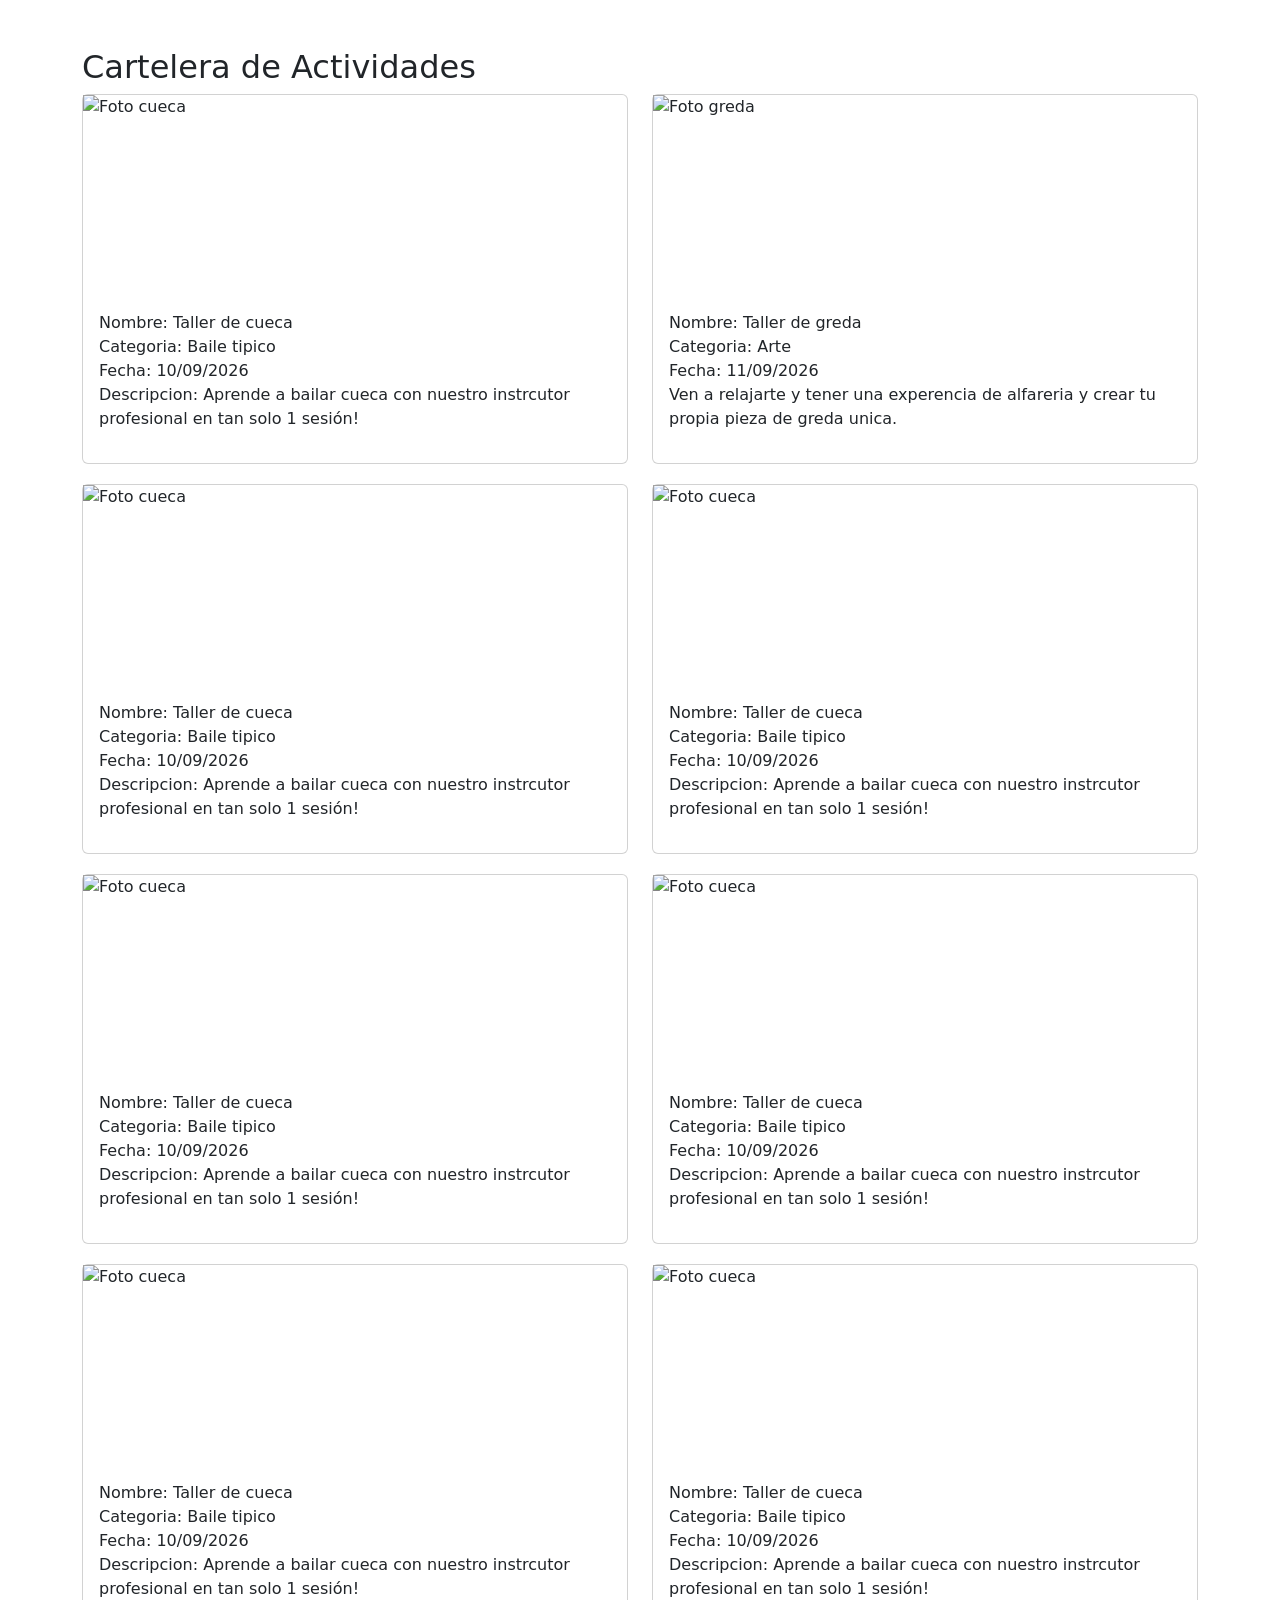
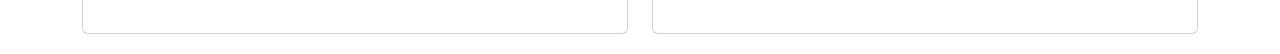
==== cartelera.html @ 4c81d3d1 "Listos todos los campos requeridos parainscripcion falta ponerle estilos a todas las paginas y tambi" ====
<!DOCTYPE html>
<html lang="en">
<head>
    <meta charset="UTF-8">
    <meta name="viewport" content="width=device-width, initial-scale=1.0">

    <link rel="stylesheet" href="css/bootstrap.css">
    <link rel="stylesheet" href="css/estilos.css">

    <title>Cartelera de Actividades</title>
</head>
<body>
    <section class="container mt-5">
        <h2>Cartelera de Actividades</h2>

        <!--Fila-->  
        <div class="row">
            <!--Actividad 1-->
            <div class="col-md-6">
                <div class="card">
                    <img src="https://upload.wikimedia.org/wikipedia/commons/thumb/4/42/Cueca_en_La_Moneda.jpg/1280px-Cueca_en_La_Moneda.jpg?utm_source=es.wikipedia.org&utm_campaign=index&utm_content=thumbnail" alt="Foto cueca">
                    <div class="card-body">
                        <p>Nombre: Taller de cueca <br>Categoria: Baile tipico <br> Fecha: 10/09/2026 <br> Descripcion: Aprende a bailar cueca con nuestro instrcutor profesional en tan solo 1 sesión!</p>
                    </div>
                </div>
            </div>

            <!--Actividad 2-->
            <div class="col-md-6">
                <div class="card">
                    <img src="https://img.magnific.com/foto-gratis/hombre-alto-angulo-haciendo-ceramica_23-2149644923.jpg?semt=ais_hybrid&w=740&q=80" alt="Foto greda">
                    <div class="card-body">
                        <p>Nombre: Taller de greda <br>Categoria: Arte <br> Fecha: 11/09/2026 <br> Ven a relajarte y tener una experencia de alfareria y crear tu propia pieza de greda unica.</p>
                    </div>
                </div>
            </div>

            <!--Actividad 3-->
            <div class="col-md-6">
                <div class="card">
                    <img src="https://upload.wikimedia.org/wikipedia/commons/thumb/4/42/Cueca_en_La_Moneda.jpg/1280px-Cueca_en_La_Moneda.jpg?utm_source=es.wikipedia.org&utm_campaign=index&utm_content=thumbnail" alt="Foto cueca">
                    <div class="card-body">
                        <p>Nombre: Taller de cueca <br>Categoria: Baile tipico <br> Fecha: 10/09/2026 <br> Descripcion: Aprende a bailar cueca con nuestro instrcutor profesional en tan solo 1 sesión!</p>
                    </div>
                </div>
            </div>

            <!--Actividad 4-->
            <div class="col-md-6">
                <div class="card">
                    <img src="https://upload.wikimedia.org/wikipedia/commons/thumb/4/42/Cueca_en_La_Moneda.jpg/1280px-Cueca_en_La_Moneda.jpg?utm_source=es.wikipedia.org&utm_campaign=index&utm_content=thumbnail" alt="Foto cueca">
                    <div class="card-body">
                        <p>Nombre: Taller de cueca <br>Categoria: Baile tipico <br> Fecha: 10/09/2026 <br> Descripcion: Aprende a bailar cueca con nuestro instrcutor profesional en tan solo 1 sesión!</p>
                    </div>
                </div>
            </div>

            <!--Actividad 5-->
            <div class="col-md-6">
                <div class="card">
                    <img src="https://upload.wikimedia.org/wikipedia/commons/thumb/4/42/Cueca_en_La_Moneda.jpg/1280px-Cueca_en_La_Moneda.jpg?utm_source=es.wikipedia.org&utm_campaign=index&utm_content=thumbnail" alt="Foto cueca">
                    <div class="card-body">
                        <p>Nombre: Taller de cueca <br>Categoria: Baile tipico <br> Fecha: 10/09/2026 <br> Descripcion: Aprende a bailar cueca con nuestro instrcutor profesional en tan solo 1 sesión!</p>
                    </div>
                </div>
            </div>

            <!--Actividad 6-->
            <div class="col-md-6">
                <div class="card">
                    <img src="https://upload.wikimedia.org/wikipedia/commons/thumb/4/42/Cueca_en_La_Moneda.jpg/1280px-Cueca_en_La_Moneda.jpg?utm_source=es.wikipedia.org&utm_campaign=index&utm_content=thumbnail" alt="Foto cueca">
                    <div class="card-body">
                        <p>Nombre: Taller de cueca <br>Categoria: Baile tipico <br> Fecha: 10/09/2026 <br> Descripcion: Aprende a bailar cueca con nuestro instrcutor profesional en tan solo 1 sesión!</p>
                    </div>
                </div>
            </div>

            <!--Actividad 7-->
            <div class="col-md-6">
                <div class="card">
                    <img src="https://upload.wikimedia.org/wikipedia/commons/thumb/4/42/Cueca_en_La_Moneda.jpg/1280px-Cueca_en_La_Moneda.jpg?utm_source=es.wikipedia.org&utm_campaign=index&utm_content=thumbnail" alt="Foto cueca">
                    <div class="card-body">
                        <p>Nombre: Taller de cueca <br>Categoria: Baile tipico <br> Fecha: 10/09/2026 <br> Descripcion: Aprende a bailar cueca con nuestro instrcutor profesional en tan solo 1 sesión!</p>
                    </div>
                </div>
            </div>

            <!--Actividad 8-->
            <div class="col-md-6">
                <div class="card">
                    <img src="https://upload.wikimedia.org/wikipedia/commons/thumb/4/42/Cueca_en_La_Moneda.jpg/1280px-Cueca_en_La_Moneda.jpg?utm_source=es.wikipedia.org&utm_campaign=index&utm_content=thumbnail" alt="Foto cueca">
                    <div class="card-body">
                        <p>Nombre: Taller de cueca <br>Categoria: Baile tipico <br> Fecha: 10/09/2026 <br> Descripcion: Aprende a bailar cueca con nuestro instrcutor profesional en tan solo 1 sesión!</p>
                    </div>
                </div>
            </div>
        </div>
    </section>

    <script src="https://cdn.jsdelivr.net/npm/@popperjs/core@2.11.8/dist/umd/popper.min.js" integrity="sha384-I7E8VVD/ismYTF4hNIPjVp/Zjvgyol6VFvRkX/vR+Vc4jQkC+hVqc2pM8ODewa9r" crossorigin="anonymous"></script>
    <script src="https://cdn.jsdelivr.net/npm/bootstrap@5.3.8/dist/js/bootstrap.min.js" integrity="sha384-G/EV+4j2dNv+tEPo3++6LCgdCROaejBqfUeNjuKAiuXbjrxilcCdDz6ZAVfHWe1Y" crossorigin="anonymous"></script>
</body>
</html>
---- css/estilos.css ----
.card{
    margin-bottom: 20px;
}

.card img{
    height: 200px;
    width: 100%;
    object-fit: cover;
}
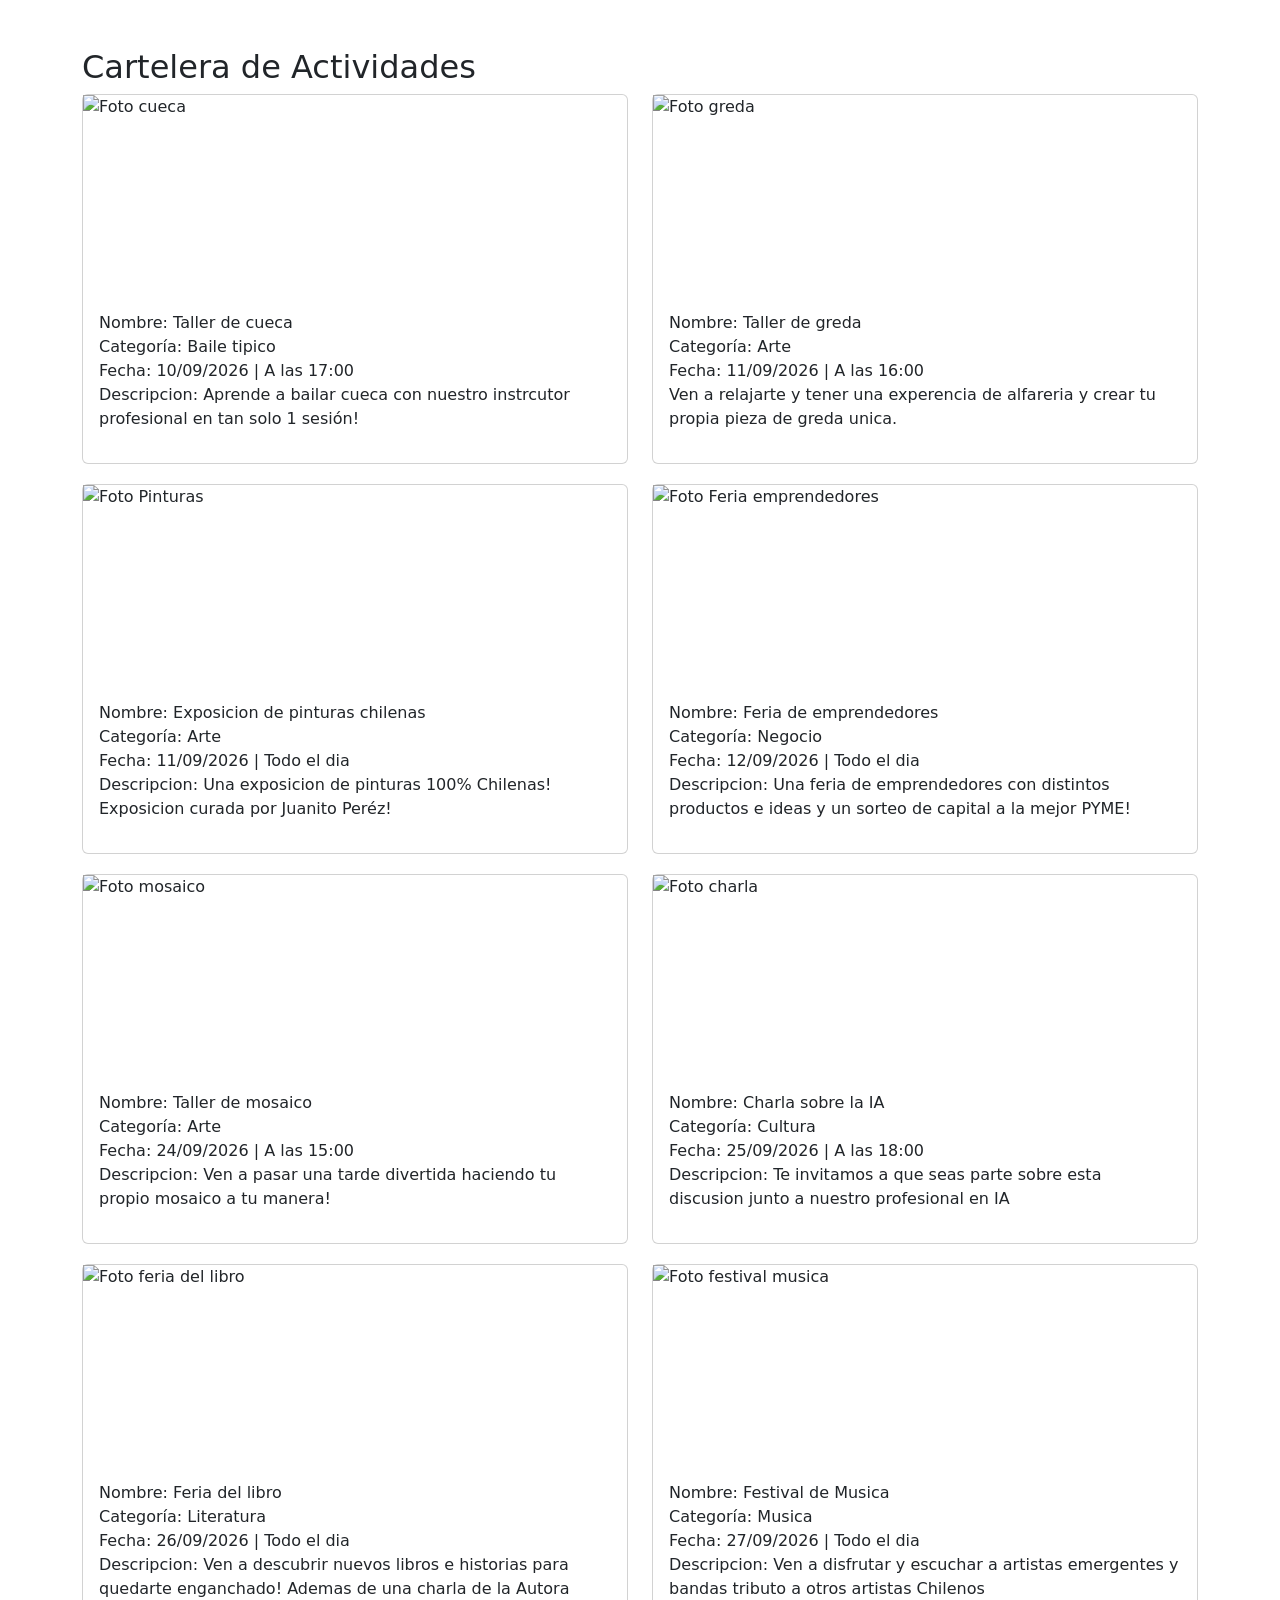
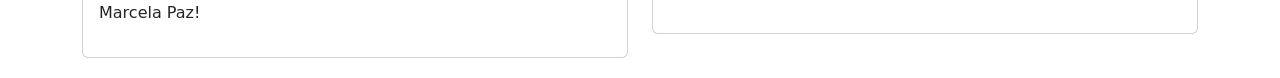
==== commit 52c749b2: "Creadas todas las actividades y las añadi como opciones a inscripcion" ====
--- a/cartelera.html
+++ b/cartelera.html
@@ -20,7 +20,7 @@
                 <div class="card">
                     <img src="https://upload.wikimedia.org/wikipedia/commons/thumb/4/42/Cueca_en_La_Moneda.jpg/1280px-Cueca_en_La_Moneda.jpg?utm_source=es.wikipedia.org&utm_campaign=index&utm_content=thumbnail" alt="Foto cueca">
                     <div class="card-body">
-                        <p>Nombre: Taller de cueca <br>Categoria: Baile tipico <br> Fecha: 10/09/2026 <br> Descripcion: Aprende a bailar cueca con nuestro instrcutor profesional en tan solo 1 sesión!</p>
+                        <p>Nombre: Taller de cueca <br>Categoría: Baile tipico <br> Fecha: 10/09/2026 | A las 17:00<br> Descripcion: Aprende a bailar cueca con nuestro instrcutor profesional en tan solo 1 sesión!</p>
                     </div>
                 </div>
             </div>
@@ -30,7 +30,7 @@
                 <div class="card">
                     <img src="https://img.magnific.com/foto-gratis/hombre-alto-angulo-haciendo-ceramica_23-2149644923.jpg?semt=ais_hybrid&w=740&q=80" alt="Foto greda">
                     <div class="card-body">
-                        <p>Nombre: Taller de greda <br>Categoria: Arte <br> Fecha: 11/09/2026 <br> Ven a relajarte y tener una experencia de alfareria y crear tu propia pieza de greda unica.</p>
+                        <p>Nombre: Taller de greda <br>Categoría: Arte <br> Fecha: 11/09/2026 | A las 16:00<br> Ven a relajarte y tener una experencia de alfareria y crear tu propia pieza de greda unica.</p>
                     </div>
                 </div>
             </div>
@@ -38,9 +38,9 @@
             <!--Actividad 3-->
             <div class="col-md-6">
                 <div class="card">
-                    <img src="https://upload.wikimedia.org/wikipedia/commons/thumb/4/42/Cueca_en_La_Moneda.jpg/1280px-Cueca_en_La_Moneda.jpg?utm_source=es.wikipedia.org&utm_campaign=index&utm_content=thumbnail" alt="Foto cueca">
+                    <img src="https://www.uc.cl/site/assets/files/22504/whatsapp_image_2024-10-21_at_7_16_59_pm.700x532.jpeg" alt="Foto Pinturas">
                     <div class="card-body">
-                        <p>Nombre: Taller de cueca <br>Categoria: Baile tipico <br> Fecha: 10/09/2026 <br> Descripcion: Aprende a bailar cueca con nuestro instrcutor profesional en tan solo 1 sesión!</p>
+                        <p>Nombre: Exposicion de pinturas chilenas <br>Categoría: Arte <br> Fecha: 11/09/2026 | Todo el dia<br> Descripcion: Una exposicion de pinturas 100% Chilenas! Exposicion curada por Juanito Peréz!</p>
                     </div>
                 </div>
             </div>
@@ -48,9 +48,9 @@
             <!--Actividad 4-->
             <div class="col-md-6">
                 <div class="card">
-                    <img src="https://upload.wikimedia.org/wikipedia/commons/thumb/4/42/Cueca_en_La_Moneda.jpg/1280px-Cueca_en_La_Moneda.jpg?utm_source=es.wikipedia.org&utm_campaign=index&utm_content=thumbnail" alt="Foto cueca">
+                    <img src="https://portal.mph.cl/wp-content/uploads/2021/07/1-23.jpg" alt="Foto Feria emprendedores">
                     <div class="card-body">
-                        <p>Nombre: Taller de cueca <br>Categoria: Baile tipico <br> Fecha: 10/09/2026 <br> Descripcion: Aprende a bailar cueca con nuestro instrcutor profesional en tan solo 1 sesión!</p>
+                        <p>Nombre: Feria de emprendedores <br>Categoría: Negocio <br> Fecha: 12/09/2026 | Todo el dia<br> Descripcion: Una feria de emprendedores con distintos productos e ideas y un sorteo de capital a la mejor PYME!</p>
                     </div>
                 </div>
             </div>
@@ -58,9 +58,9 @@
             <!--Actividad 5-->
             <div class="col-md-6">
                 <div class="card">
-                    <img src="https://upload.wikimedia.org/wikipedia/commons/thumb/4/42/Cueca_en_La_Moneda.jpg/1280px-Cueca_en_La_Moneda.jpg?utm_source=es.wikipedia.org&utm_campaign=index&utm_content=thumbnail" alt="Foto cueca">
+                    <img src="https://vivemosaico.com/wp-content/uploads/2022/02/taller-2.jpg" alt="Foto mosaico">
                     <div class="card-body">
-                        <p>Nombre: Taller de cueca <br>Categoria: Baile tipico <br> Fecha: 10/09/2026 <br> Descripcion: Aprende a bailar cueca con nuestro instrcutor profesional en tan solo 1 sesión!</p>
+                        <p>Nombre: Taller de mosaico<br>Categoría: Arte <br> Fecha: 24/09/2026 | A las 15:00<br> Descripcion: Ven a pasar una tarde divertida haciendo tu propio mosaico a tu manera!</p>
                     </div>
                 </div>
             </div>
@@ -68,9 +68,9 @@
             <!--Actividad 6-->
             <div class="col-md-6">
                 <div class="card">
-                    <img src="https://upload.wikimedia.org/wikipedia/commons/thumb/4/42/Cueca_en_La_Moneda.jpg/1280px-Cueca_en_La_Moneda.jpg?utm_source=es.wikipedia.org&utm_campaign=index&utm_content=thumbnail" alt="Foto cueca">
+                    <img src="https://portal.inacap.cl/documents/47032/1160860/CHARLA+IA+1200X400.jpg/223d031e-a4b8-f437-bf4e-a8e92ad84b95?version=1.0&t=1730140002035" alt="Foto charla">
                     <div class="card-body">
-                        <p>Nombre: Taller de cueca <br>Categoria: Baile tipico <br> Fecha: 10/09/2026 <br> Descripcion: Aprende a bailar cueca con nuestro instrcutor profesional en tan solo 1 sesión!</p>
+                        <p>Nombre: Charla sobre la IA <br>Categoría: Cultura <br> Fecha: 25/09/2026 | A las 18:00<br> Descripcion: Te invitamos a que seas parte sobre esta discusion junto a nuestro profesional en IA</p>
                     </div>
                 </div>
             </div>
@@ -78,9 +78,9 @@
             <!--Actividad 7-->
             <div class="col-md-6">
                 <div class="card">
-                    <img src="https://upload.wikimedia.org/wikipedia/commons/thumb/4/42/Cueca_en_La_Moneda.jpg/1280px-Cueca_en_La_Moneda.jpg?utm_source=es.wikipedia.org&utm_campaign=index&utm_content=thumbnail" alt="Foto cueca">
+                    <img src="https://www.ccm-valdivia.cl/webccm/images/Noticias/IMG_8948.jpg" alt="Foto feria del libro">
                     <div class="card-body">
-                        <p>Nombre: Taller de cueca <br>Categoria: Baile tipico <br> Fecha: 10/09/2026 <br> Descripcion: Aprende a bailar cueca con nuestro instrcutor profesional en tan solo 1 sesión!</p>
+                        <p>Nombre: Feria del libro <br>Categoría: Literatura <br> Fecha: 26/09/2026 | Todo el dia<br> Descripcion: Ven a descubrir nuevos libros e historias para quedarte enganchado! Ademas de una charla de la Autora Marcela Paz!</p>
                     </div>
                 </div>
             </div>
@@ -88,9 +88,9 @@
             <!--Actividad 8-->
             <div class="col-md-6">
                 <div class="card">
-                    <img src="https://upload.wikimedia.org/wikipedia/commons/thumb/4/42/Cueca_en_La_Moneda.jpg/1280px-Cueca_en_La_Moneda.jpg?utm_source=es.wikipedia.org&utm_campaign=index&utm_content=thumbnail" alt="Foto cueca">
+                    <img src="https://www.puertomontt.cl/wp-content/uploads/2025/02/capital8-scaled.jpg" alt="Foto festival musica">
                     <div class="card-body">
-                        <p>Nombre: Taller de cueca <br>Categoria: Baile tipico <br> Fecha: 10/09/2026 <br> Descripcion: Aprende a bailar cueca con nuestro instrcutor profesional en tan solo 1 sesión!</p>
+                        <p>Nombre: Festival de Musica <br>Categoría: Musica <br> Fecha: 27/09/2026 | Todo el dia<br> Descripcion: Ven a disfrutar y escuchar a artistas emergentes y bandas tributo a otros artistas Chilenos</p>
                     </div>
                 </div>
             </div>
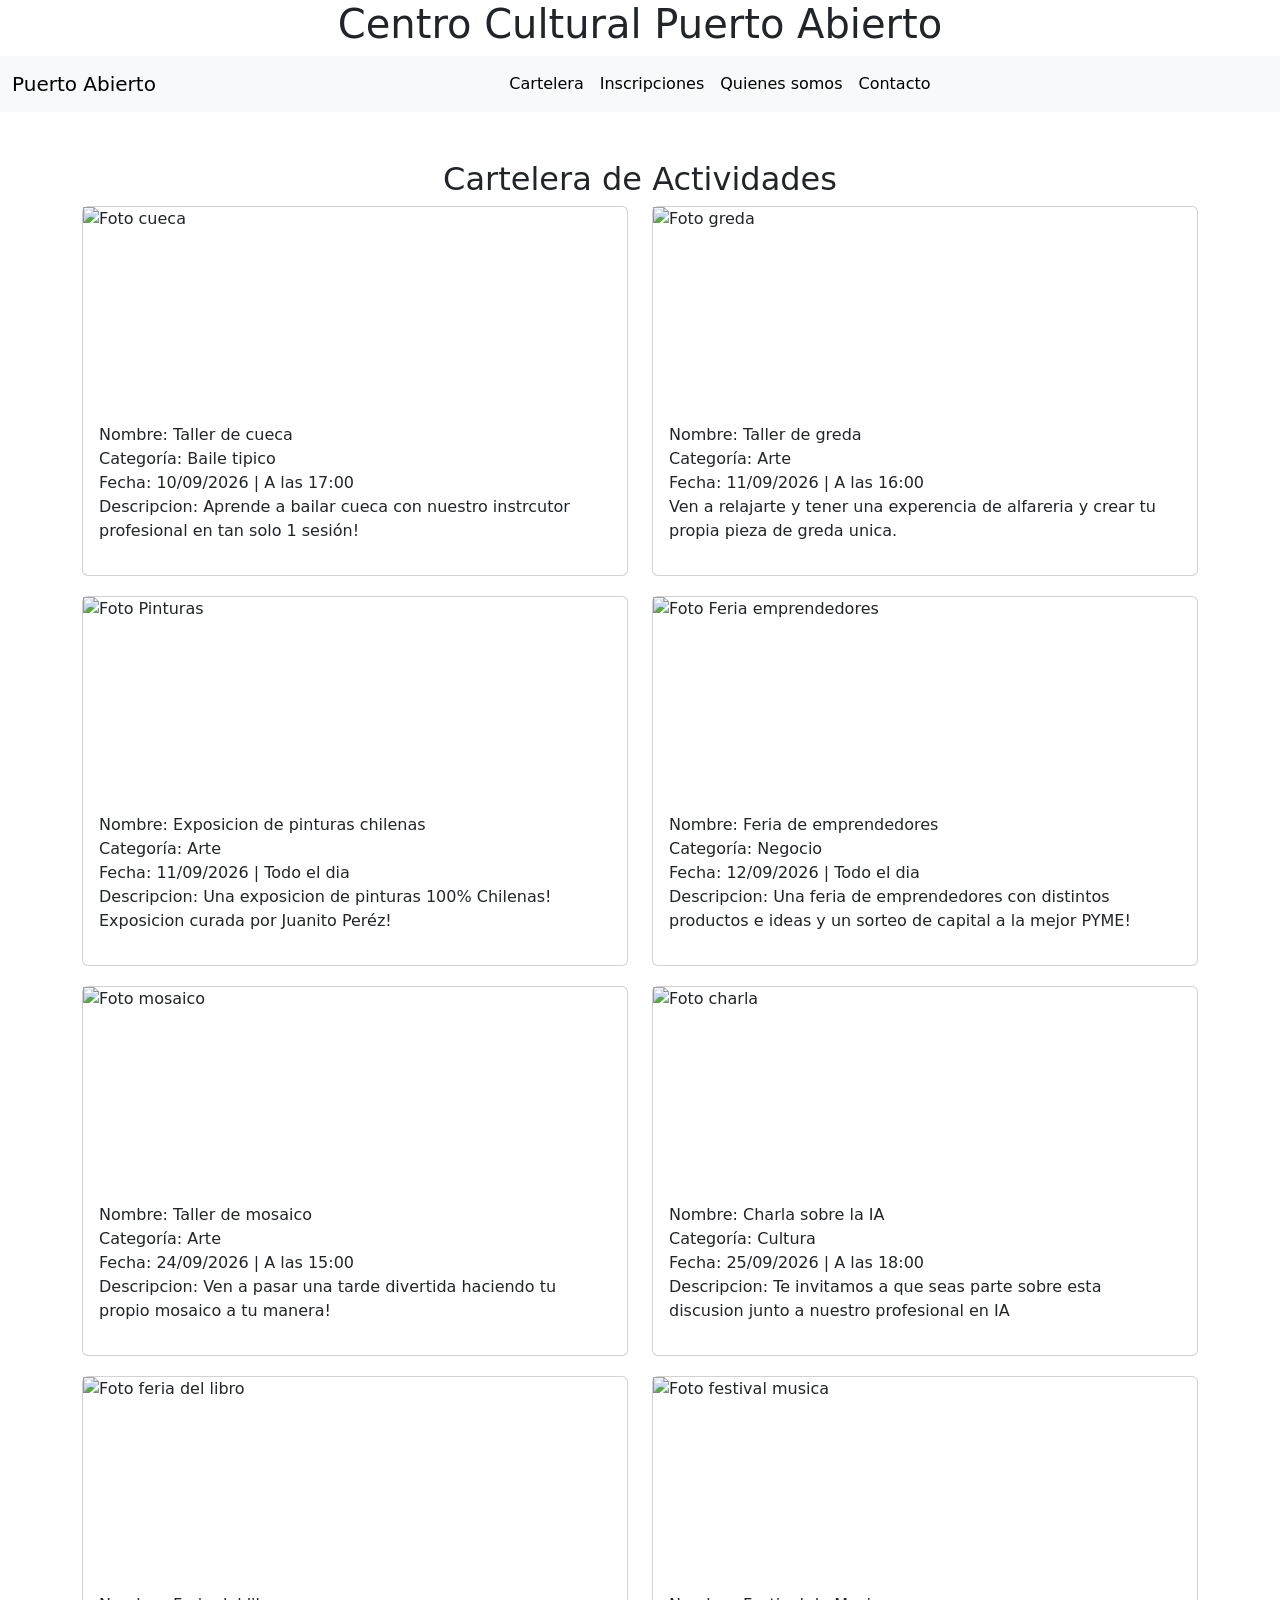
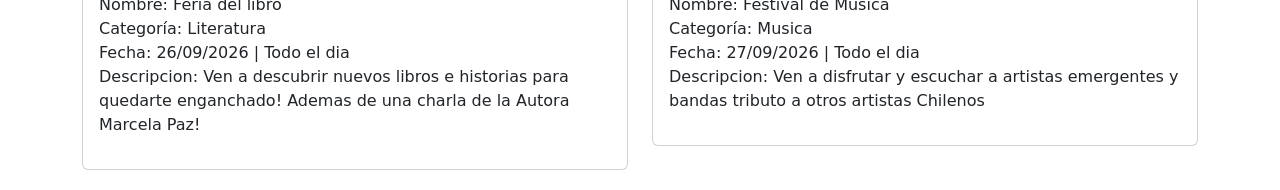
==== commit d6e551bf: "configurado el navbar acorde a las paginas ahora el header con el nombre del centro tambien lleva a " ====
--- a/cartelera.html
+++ b/cartelera.html
@@ -10,8 +10,35 @@
     <title>Cartelera de Actividades</title>
 </head>
 <body>
+    <header>
+        <h1 class="text-center">
+          <a href="index.html" style="text-decoration: none; color: inherit;">
+            Centro Cultural Puerto Abierto
+        </a>
+        </h1>
+        <nav class="navbar navbar-expand-lg bg-body-tertiary">
+  <div class="container-fluid">
+    <a class="navbar-brand" href="index.html">Puerto Abierto</a>
+    <button class="navbar-toggler" type="button" data-bs-toggle="collapse" data-bs-target="#navbarNavAltMarkup" aria-controls="navbarNavAltMarkup" aria-expanded="false" aria-label="Toggle navigation">
+      <span class="navbar-toggler-icon"></span>
+    </button>
+    <div class="collapse navbar-collapse" id="navbarNavAltMarkup">
+      <div class="navbar-nav mx-auto">
+        <a class="nav-link active" aria-current="page" href="cartelera.html">Cartelera</a>
+        <a class="nav-link active" href="inscripcion.html">Inscripciones</a>
+        <a class="nav-link active" href="index.html#quienesSomos">Quienes somos</a>
+        <a class="nav-link active" href="index.html#contacto">Contacto</a>
+      </div>
+    </div>
+  </div>
+</nav>
+        <nav>
+            
+        </nav>
+    </header>
+
     <section class="container mt-5">
-        <h2>Cartelera de Actividades</h2>
+        <h2 class="text-center">Cartelera de Actividades</h2>
 
         <!--Fila-->  
         <div class="row">
--- a/css/estilos.css
+++ b/css/estilos.css
@@ -6,4 +6,32 @@
     height: 200px;
     width: 100%;
     object-fit: cover;
+}
+
+#imagenCentro{
+    max-width: 90vh;
+
+}
+
+#carruselActividades .carousel-control-prev{
+    width: 5%;
+}
+
+#carruselActividades .carousel-control-next{
+    width: 5%;
+}
+
+.carousel-control-prev-icon{
+    background-color: blue;
+    padding: 20px;
+    border-radius: 5px;
+}
+.carousel-control-next-icon{
+    background-color: blue;
+    padding: 20px;
+    border-radius: 5px;
+}
+
+#boton1{
+    color: white;
 }
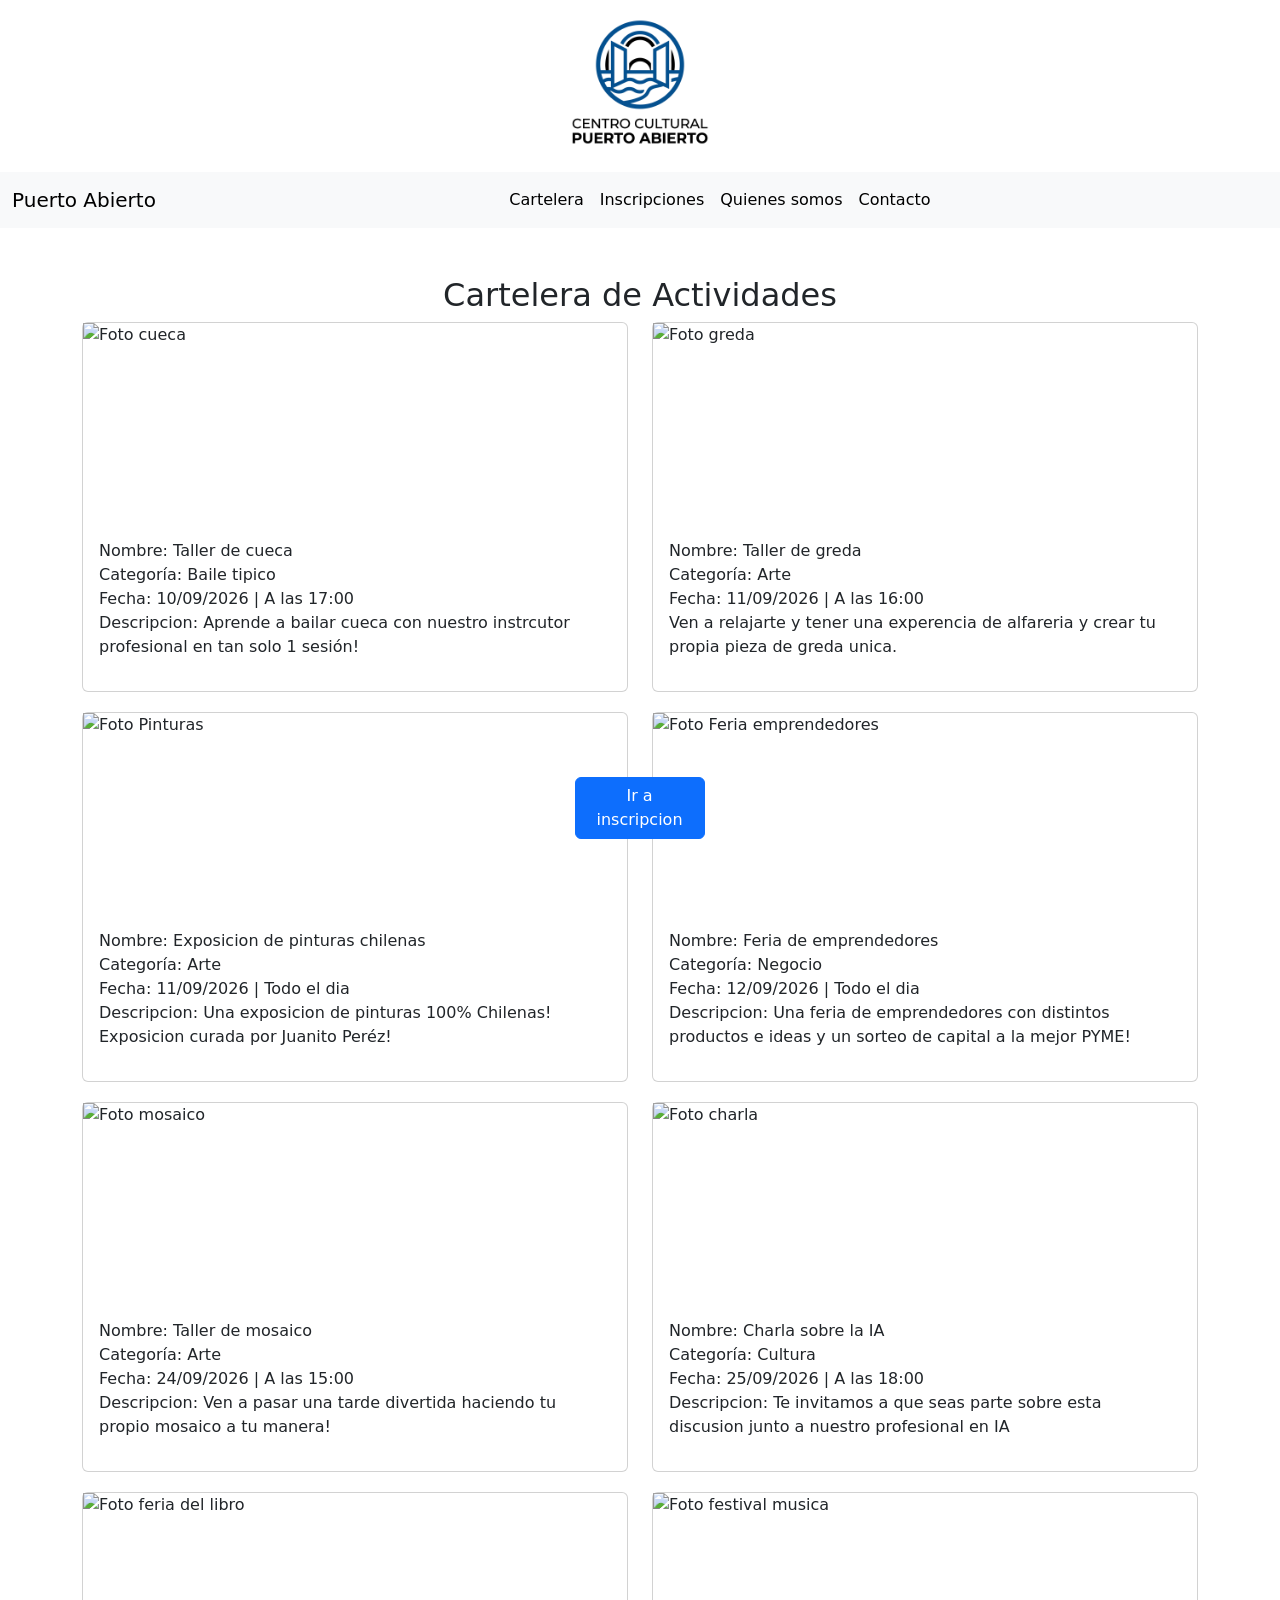
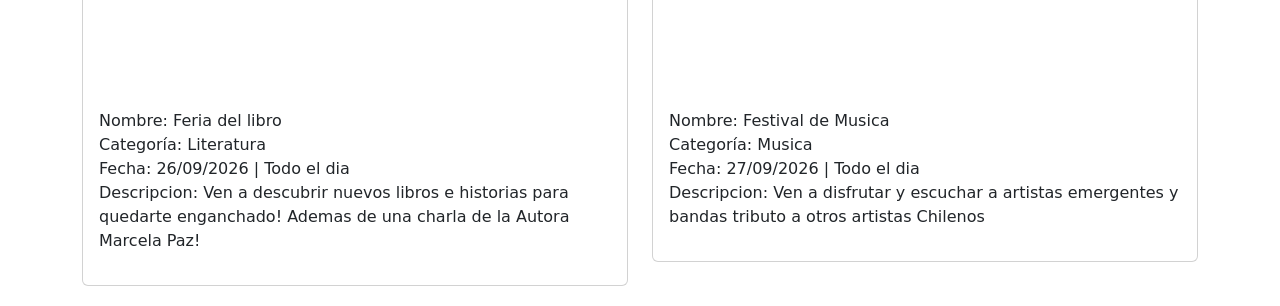
==== commit d476d7aa: "añadi un boton que siempre esta abajo fijado," ====
--- a/cartelera.html
+++ b/cartelera.html
@@ -13,7 +13,7 @@
     <header>
         <h1 class="text-center">
           <a href="index.html" style="text-decoration: none; color: inherit;">
-            Centro Cultural Puerto Abierto
+            <img src="/img/logo.png" alt="imagen logo" width="300">
         </a>
         </h1>
         <nav class="navbar navbar-expand-lg bg-body-tertiary">
@@ -23,7 +23,7 @@
       <span class="navbar-toggler-icon"></span>
     </button>
     <div class="collapse navbar-collapse" id="navbarNavAltMarkup">
-      <div class="navbar-nav mx-auto">
+      <div class="navbar-nav mx-auto justify-content-center">
         <a class="nav-link active" aria-current="page" href="cartelera.html">Cartelera</a>
         <a class="nav-link active" href="inscripcion.html">Inscripciones</a>
         <a class="nav-link active" href="index.html#quienesSomos">Quienes somos</a>
@@ -124,6 +124,8 @@
         </div>
     </section>
 
+    <a href="inscripcion.html" class="btn btn-primary boton-flotante">Ir a inscripcion</a>
+
     <script src="https://cdn.jsdelivr.net/npm/@popperjs/core@2.11.8/dist/umd/popper.min.js" integrity="sha384-I7E8VVD/ismYTF4hNIPjVp/Zjvgyol6VFvRkX/vR+Vc4jQkC+hVqc2pM8ODewa9r" crossorigin="anonymous"></script>
     <script src="https://cdn.jsdelivr.net/npm/bootstrap@5.3.8/dist/js/bootstrap.min.js" integrity="sha384-G/EV+4j2dNv+tEPo3++6LCgdCROaejBqfUeNjuKAiuXbjrxilcCdDz6ZAVfHWe1Y" crossorigin="anonymous"></script>
 </body>
--- a/css/estilos.css
+++ b/css/estilos.css
@@ -34,4 +34,15 @@
 
 #boton1{
     color: white;
+}
+
+.boton-flotante {
+    position: fixed; 
+    bottom: 30px; 
+    left: 50%;
+    transform: translate(-50%, -50%);   
+    width: 130px;
+    text-align: center;    
+    z-index: 10;   
+    color: white;
 }
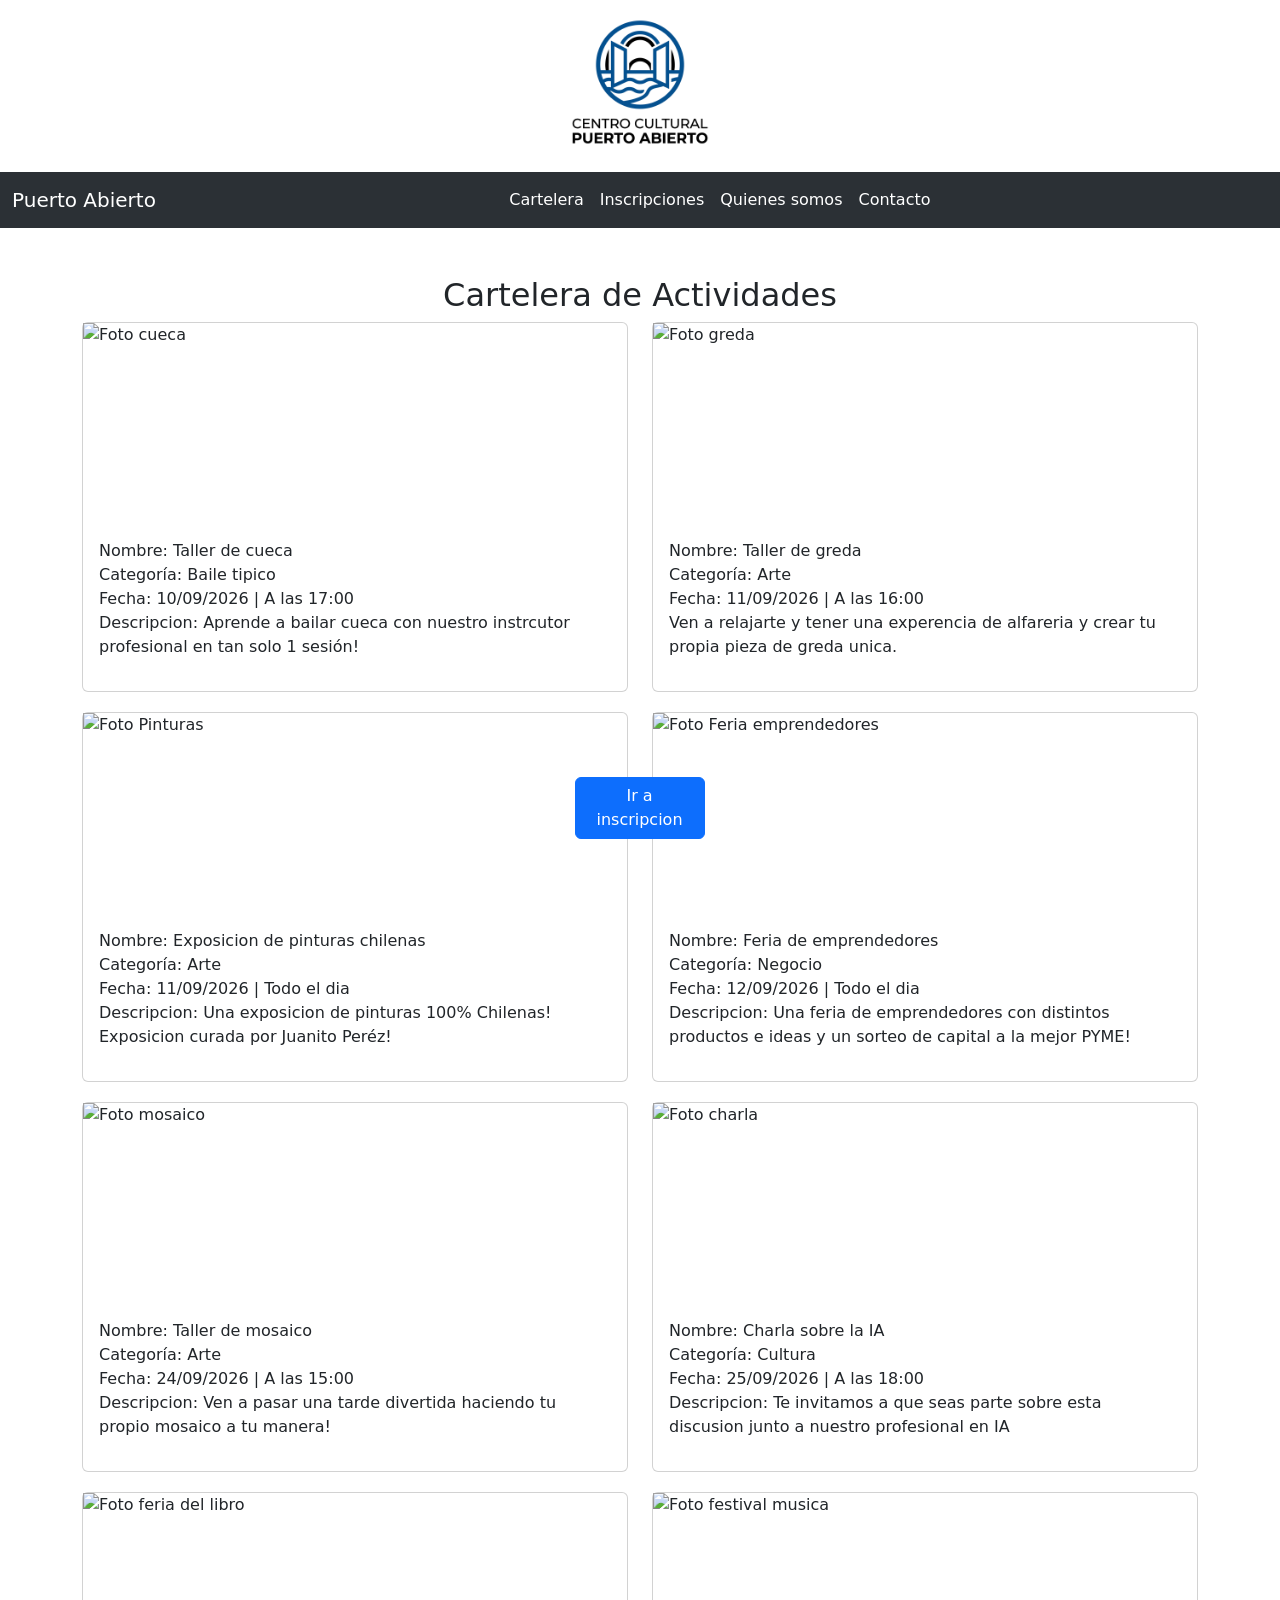
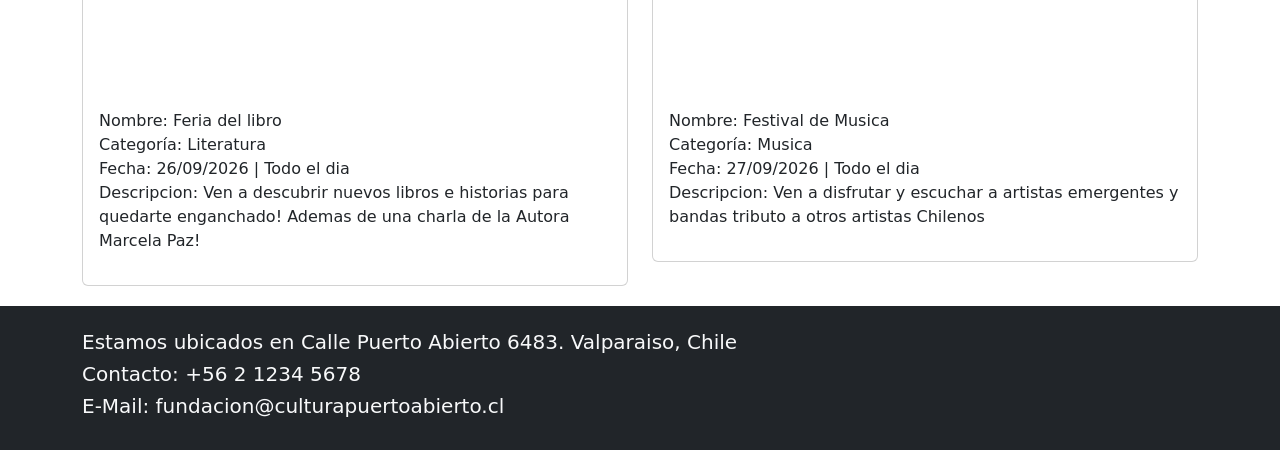
==== commit a6c2fa52: "añadi footer a todas las paginas inscripcion.html lo hice formulario ya que se veia muy desordenado" ====
--- a/cartelera.html
+++ b/cartelera.html
@@ -6,6 +6,7 @@
 
     <link rel="stylesheet" href="css/bootstrap.css">
     <link rel="stylesheet" href="css/estilos.css">
+    <link rel="icon" href="img/favicon.ico"> 
 
     <title>Cartelera de Actividades</title>
 </head>
@@ -16,7 +17,7 @@
             <img src="/img/logo.png" alt="imagen logo" width="300">
         </a>
         </h1>
-        <nav class="navbar navbar-expand-lg bg-body-tertiary">
+        <nav class="navbar navbar-expand-lg bg-body-tertiary bg-dark"  data-bs-theme="dark">
   <div class="container-fluid">
     <a class="navbar-brand" href="index.html">Puerto Abierto</a>
     <button class="navbar-toggler" type="button" data-bs-toggle="collapse" data-bs-target="#navbarNavAltMarkup" aria-controls="navbarNavAltMarkup" aria-expanded="false" aria-label="Toggle navigation">
@@ -126,6 +127,15 @@
 
     <a href="inscripcion.html" class="btn btn-primary boton-flotante">Ir a inscripcion</a>
 
+    <footer class="bg-dark text-start py-4  mt-auto" id="contacto">
+        <div class="container text-light">
+          <h5>Estamos ubicados en Calle Puerto Abierto 6483. Valparaiso, Chile</h5>
+          <h5>Contacto: +56 2 1234 5678</h5>
+          <h5>E-Mail: fundacion@culturapuertoabierto.cl</h5>
+
+        </div>
+    </footer>
+
     <script src="https://cdn.jsdelivr.net/npm/@popperjs/core@2.11.8/dist/umd/popper.min.js" integrity="sha384-I7E8VVD/ismYTF4hNIPjVp/Zjvgyol6VFvRkX/vR+Vc4jQkC+hVqc2pM8ODewa9r" crossorigin="anonymous"></script>
     <script src="https://cdn.jsdelivr.net/npm/bootstrap@5.3.8/dist/js/bootstrap.min.js" integrity="sha384-G/EV+4j2dNv+tEPo3++6LCgdCROaejBqfUeNjuKAiuXbjrxilcCdDz6ZAVfHWe1Y" crossorigin="anonymous"></script>
 </body>
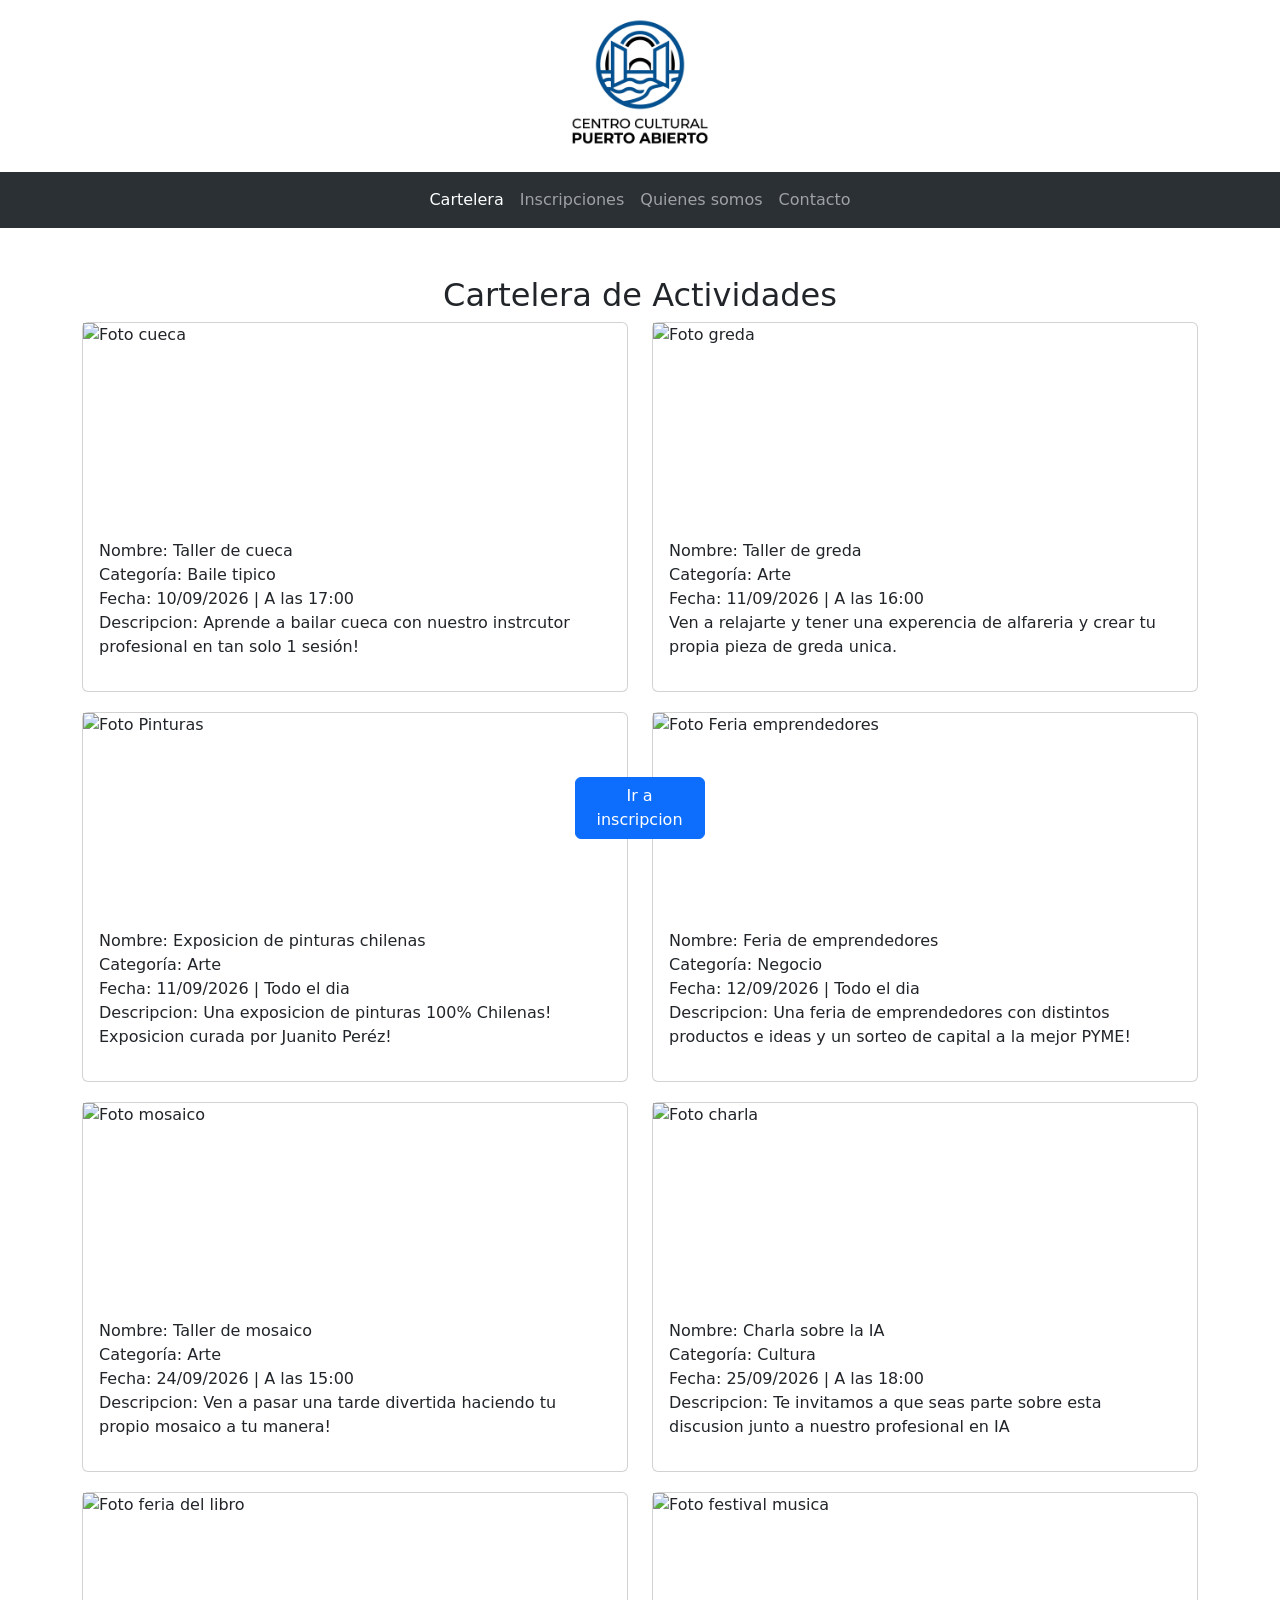
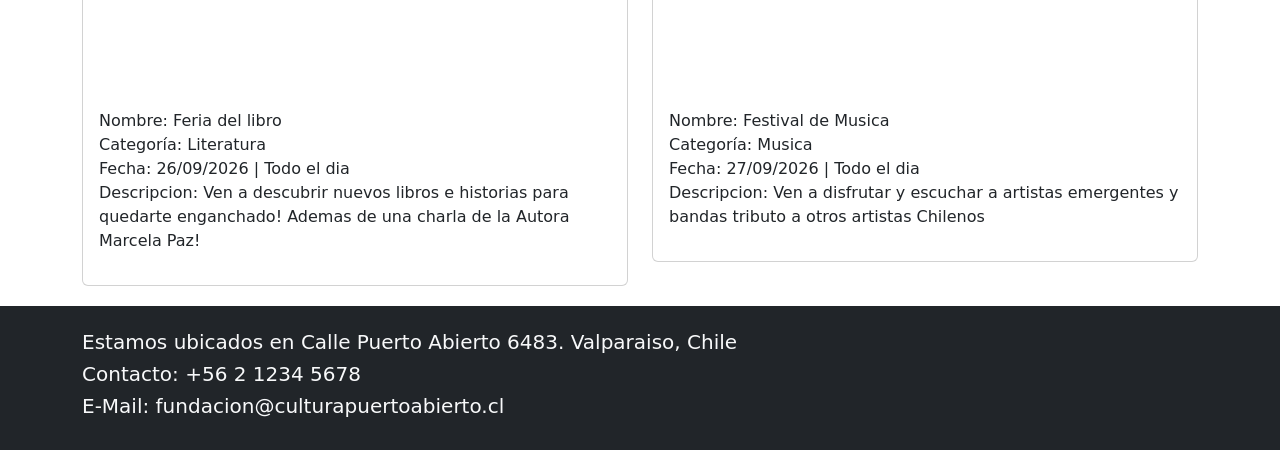
==== commit 981ac456: "cambios que hice en la mañana y no se subieron :'c" ====
--- a/cartelera.html
+++ b/cartelera.html
@@ -14,21 +14,20 @@
     <header>
         <h1 class="text-center">
           <a href="index.html" style="text-decoration: none; color: inherit;">
-            <img src="/img/logo.png" alt="imagen logo" width="300">
+            <img src="img/logo.png" alt="imagen logo" width="300">
         </a>
         </h1>
         <nav class="navbar navbar-expand-lg bg-body-tertiary bg-dark"  data-bs-theme="dark">
   <div class="container-fluid">
-    <a class="navbar-brand" href="index.html">Puerto Abierto</a>
     <button class="navbar-toggler" type="button" data-bs-toggle="collapse" data-bs-target="#navbarNavAltMarkup" aria-controls="navbarNavAltMarkup" aria-expanded="false" aria-label="Toggle navigation">
       <span class="navbar-toggler-icon"></span>
     </button>
     <div class="collapse navbar-collapse" id="navbarNavAltMarkup">
       <div class="navbar-nav mx-auto justify-content-center">
-        <a class="nav-link active" aria-current="page" href="cartelera.html">Cartelera</a>
-        <a class="nav-link active" href="inscripcion.html">Inscripciones</a>
-        <a class="nav-link active" href="index.html#quienesSomos">Quienes somos</a>
-        <a class="nav-link active" href="index.html#contacto">Contacto</a>
+        <a class="nav-link active" href="cartelera.html">Cartelera</a>
+        <a class="nav-link" href="inscripcion.html">Inscripciones</a>
+        <a class="nav-link" href="index.html#quienesSomos">Quienes somos</a>
+        <a class="nav-link" href="index.html#contacto">Contacto</a>
       </div>
     </div>
   </div>
--- a/css/estilos.css
+++ b/css/estilos.css
@@ -1,3 +1,4 @@
+/* actvidades destacadas */
 .card{
     margin-bottom: 20px;
 }
@@ -8,33 +9,35 @@
     object-fit: cover;
 }
 
+/* quienes somos */
 #imagenCentro{
     max-width: 90vh;
-
 }
 
-#carruselActividades .carousel-control-prev{
+/* carrusel */
+/* altura principal */
+#carruselActividades .carousel-inner {
+    height: 500px;
+}
+
+#carruselActividades .carousel-item {
+    height: 100%;
+}
+
+/* ancho flechas */
+#carruselActividades .carousel-control-prev, #carruselActividades .carousel-control-next{
     width: 5%;
 }
 
-#carruselActividades .carousel-control-next{
-    width: 5%;
-}
-
-.carousel-control-prev-icon{
-    background-color: blue;
-    padding: 20px;
-    border-radius: 5px;
-}
-.carousel-control-next-icon{
+/* agrupo las flechas */
+.carousel-control-prev-icon, .carousel-control-next-icon{
     background-color: blue;
     padding: 20px;
     border-radius: 5px;
 }
 
-#boton1{
-    color: white;
-}
+
+
 
 .boton-flotante {
     position: fixed; 
